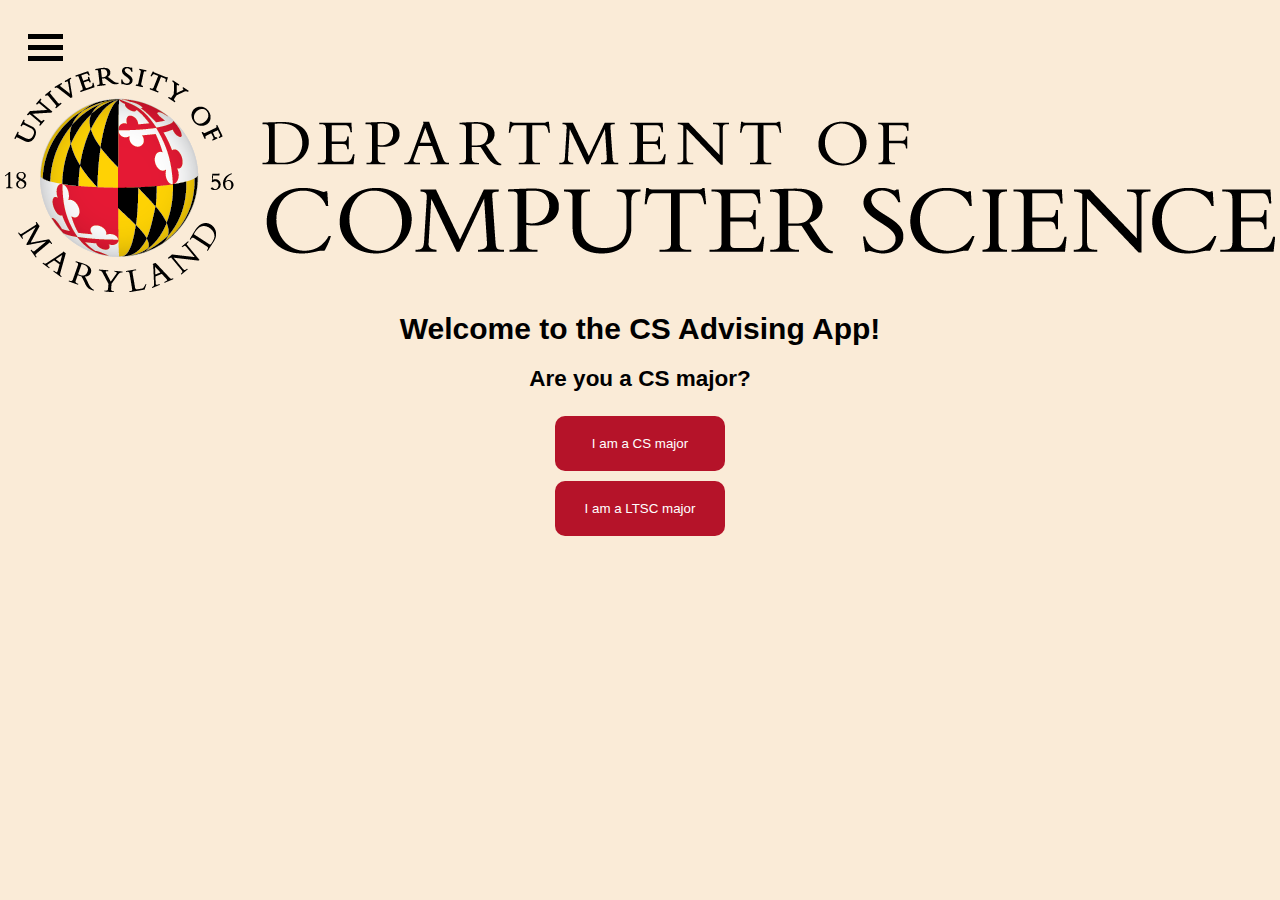
==== html/index.html @ 85c98d74 "logo change and small change to the sidebar" ====
<!doctype html>
<html lang="en">

<head>
    <meta charset="utf-8" />
    <title>CS Advising App</title>
    <meta name="viewport" content="width=device-width, initial-scale=1.0">
    <link rel="icon" type="image/x-icon" href="../logo.ico">
    <link rel="stylesheet" href="../css/index.css" type="text/css" />

    <script>
        isOpened = false;

        function openNav() {
            document.getElementById("sidebar").style.width = "250px";
            document.getElementById("mainContainer").style.marginLeft = "250px";
        }

        /* Set the width of the sidebar to 0 and the left margin of the page content to 0 */
        function closeNav() {
            document.getElementById("sidebar").style.width = "0";
            document.getElementById("mainContainer").style.marginLeft = "0";
        }

        function swap(x) {
            x.classList.toggle("change");
            if (isOpened) {
                document.getElementById("sidebar").style.width = "0";
                document.getElementById("mainContainer").style.marginLeft = "0";
                isOpened = false;
            } else {
                document.getElementById("sidebar").style.width = "250px";
                document.getElementById("mainContainer").style.marginLeft = "250px";
                isOpened = true;
            }
        }
    </script>
</head>

<body>
    <div id="sidebar" class="sidebar">
        <button onclick="location.href = 'index.html';"><span>Index Page</span></button>
        <button onclick="location.href = 'CSMajorHomepage.html';"><span>CMSC Home Page</span></button>
        <button onclick="location.href = 'index.html';"><span>Index Page</span></button>
        <button onclick="location.href = 'index.html';"><span>Index Page</span></button>
    </div>

    <div id="mainContainer">
        <div class="container" onclick="swap(this)">
            <div class="bar1"></div>
            <div class="bar2"></div>
            <div class="bar3"></div>
        </div>

        <p id="imgs">
            
            <img id="csdept" src="../deptcs.png" alt="DeptCS Image" />
        </p>
        <h1>Welcome to the CS Advising App!</h1>
        <h2>Are you a CS major?</h2>
        <div id="buttons">

            <button class="button" onclick="location.href = 'CSMajorHomepage.html';"><span>I am a CS
                    major</span></button>
            <button class="button" onclick="location.href = 'LTSCMajorHomepage.html';"><span>I am a LTSC
                    major</span></button>

        </div>



    </div>
</body>

</html>
---- css/index.css ----
html {
  font-family: sans-serif;
  font-size: 15px;
  background-color: antiquewhite;
}

#imgs {
  display: flex;
  align-items: center;
  justify-content: center;
  margin: auto;
}

#mainContainer {
  margin: auto;
  position: relative;
  transition: margin-left .5s; /* If you want a transition effect */
  padding: 20px;
}

.container {
  width: min-content;
}

#buttons {
  display: flex;
  flex-direction: column;
  justify-content: center;
  align-items: center;
}

.button {
  width: 170px;
  white-space: nowrap;
  border-radius: 10px;
  background-color: rgb(181, 19, 41);
  border: none;
  color: #ffffff;
  text-align: center;
  padding: 20px;
  transition: all 0.5s;
  cursor: pointer;
  margin: 5px;
}

.button span {
  cursor: pointer;
  display: inline-block;
  position: relative;
  transition: 0.5s;
}

.button span:after {
  content: "\00bb";
  position: absolute;
  opacity: 0;
  top: 0;
  right: -20px;
  transition: 0.5s;
}

.button:hover span {
  padding-right: 25px;
}

.button:hover span:after {
  opacity: 1;
  right: 0;
}

h1,
h2 {
  text-align: center;
}

 /* The sidebar menu */
 .sidebar {
  height: 100%; 
  width: 0; 
  position: fixed; 
  z-index: 1; 
  top: 0;
  left: 0;
  background-color: rgb(181, 19, 41); 
  overflow-x: hidden; 
  padding-top: 60px; 
  transition: 0.5s; 
}

/* The sidebar links */
.sidebar button {
  padding: 8px 8px 8px 32px;
  text-decoration: none;
  font-size: 25px;
  color: white;
  display: block;
  transition: 0.3s;
  background:none;
  border:none;
  margin:0;
  cursor: pointer;
}

/* When you mouse over the navigation links, change their color */
.sidebar button:hover {
  color: yellow;
}

/* Position and style the close button (top right corner) */
/* .sidebar  {
  position: absolute;
  top: 0;
  right: 25px;
  font-size: 36px;
} */

.bar1, .bar2, .bar3 {
  width: 35px;
  height: 5px;
  background-color: black;
  margin: 6px 0;
  transition: 0.4s;
}

.change .bar1 {
  -webkit-transform: rotate(-45deg) translate(-9px, 6px);
  transform: rotate(-45deg) translate(-9px, 6px);
}

.change .bar2 {opacity: 0;}

.change .bar3 {
  -webkit-transform: rotate(45deg) translate(-8px, -8px);
  transform: rotate(45deg) translate(-8px, -8px);
}
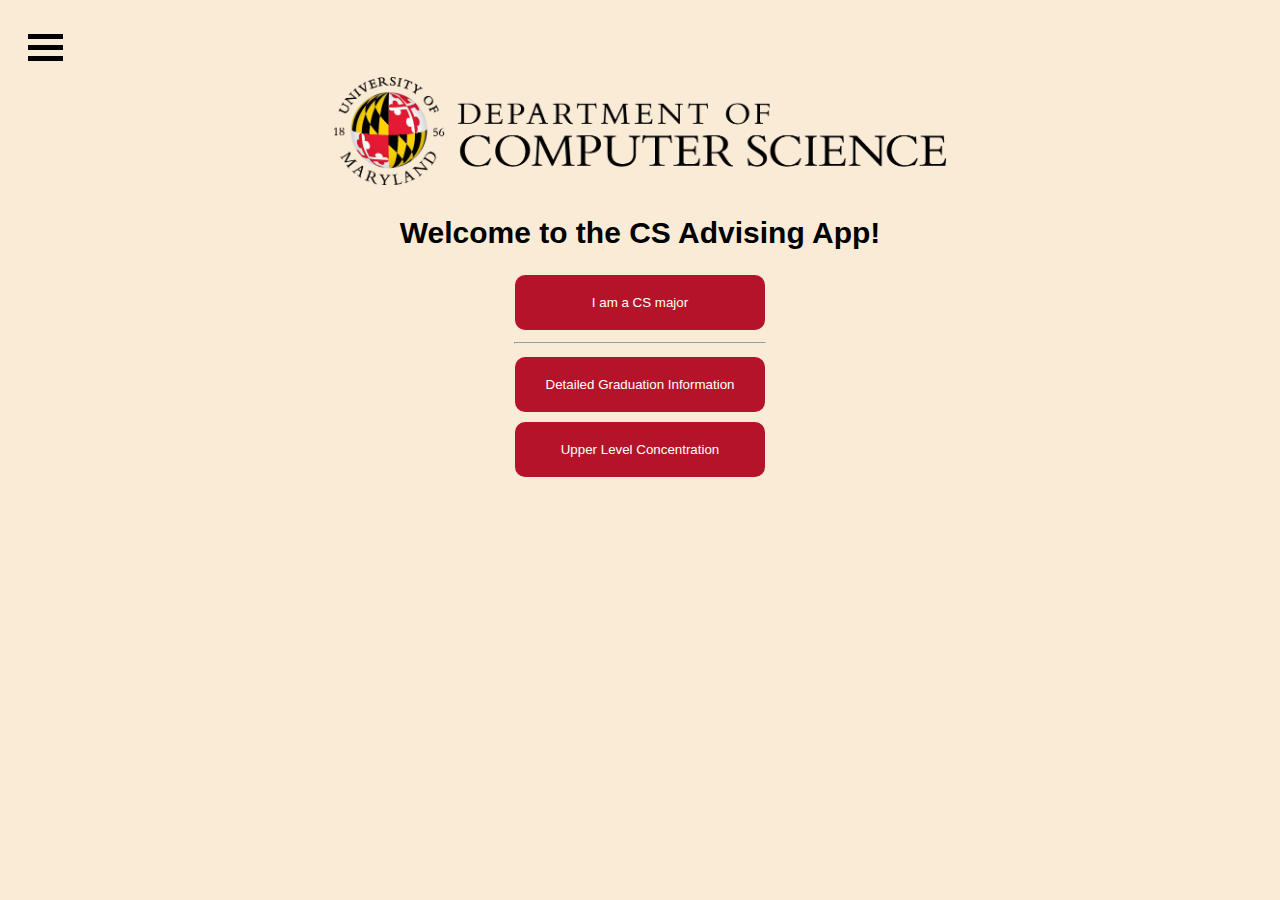
==== commit e60ed92e: "sidebar completed" ====
--- a/html/index.html
+++ b/html/index.html
@@ -2,74 +2,69 @@
 <html lang="en">
 
 <head>
-    <meta charset="utf-8" />
-    <title>CS Advising App</title>
-    <meta name="viewport" content="width=device-width, initial-scale=1.0">
-    <link rel="icon" type="image/x-icon" href="../logo.ico">
-    <link rel="stylesheet" href="../css/index.css" type="text/css" />
+  <meta charset="utf-8" />
+  <title>CS Advising App</title>
+  <meta name="viewport" content="width=device-width, initial-scale=1.0">
+  <link rel="icon" type="image/x-icon" href="../logo.ico">
+  <link rel="stylesheet" href="../css/index.css" type="text/css" />
 
-    <script>
+  <script>
+    isOpened = false;
+    function swap(x) {
+      x.classList.toggle("change");
+      if (isOpened) {
+        document.getElementById("sidebar").style.width = "0";
+        document.getElementById("mainContainer").style.marginLeft = "0";
         isOpened = false;
-
-        function openNav() {
-            document.getElementById("sidebar").style.width = "250px";
-            document.getElementById("mainContainer").style.marginLeft = "250px";
-        }
-
-        /* Set the width of the sidebar to 0 and the left margin of the page content to 0 */
-        function closeNav() {
-            document.getElementById("sidebar").style.width = "0";
-            document.getElementById("mainContainer").style.marginLeft = "0";
-        }
-
-        function swap(x) {
-            x.classList.toggle("change");
-            if (isOpened) {
-                document.getElementById("sidebar").style.width = "0";
-                document.getElementById("mainContainer").style.marginLeft = "0";
-                isOpened = false;
-            } else {
-                document.getElementById("sidebar").style.width = "250px";
-                document.getElementById("mainContainer").style.marginLeft = "250px";
-                isOpened = true;
-            }
-        }
-    </script>
+      } else {
+        document.getElementById("sidebar").style.width = "260px";
+        document.getElementById("mainContainer").style.marginLeft = "260px";
+        isOpened = true;
+      }
+    }
+  </script>
 </head>
 
 <body>
-    <div id="sidebar" class="sidebar">
-        <button onclick="location.href = 'index.html';"><span>Index Page</span></button>
-        <button onclick="location.href = 'CSMajorHomepage.html';"><span>CMSC Home Page</span></button>
-        <button onclick="location.href = 'index.html';"><span>Index Page</span></button>
-        <button onclick="location.href = 'index.html';"><span>Index Page</span></button>
+  <div id="sidebar" class="sidebar">
+    <h1>Directory</h1>
+    <button onclick="location.href = 'index.html';">Index Page</button>
+    <button onclick="location.href = 'CSMajorHomepage.html';">CMSC Home Page</button>
+    <button onclick="location.href = 'fourYearPlanner.html';">Create/Edit 4-year Plan</button>
+    <button onclick="location.href = 'graduationRequirements.html';">Check Graduation Requirements</button>
+    <button onclick="location.href = 'CSAdvisors.html';">Contact an Advisor</button>
+    <h1>Additional Information</h1>
+    <button onclick="location.href = 'graduationRequirementList.html';">Detailed Graduation Information</button>
+    <button onclick="location.href = 'ULC.html';">Upper Level Concentration</button>
+    <button onclick="location.href = 'index.html';">Index Page</button>
+  </div>
+
+  <div id="mainContainer">
+    <div class="container" onclick="swap(this)">
+      <div class="bar1"></div>
+      <div class="bar2"></div>
+      <div class="bar3"></div>
     </div>
 
-    <div id="mainContainer">
-        <div class="container" onclick="swap(this)">
-            <div class="bar1"></div>
-            <div class="bar2"></div>
-            <div class="bar3"></div>
-        </div>
+    <p id="imgs">
 
-        <p id="imgs">
-            
-            <img id="csdept" src="../deptcs.png" alt="DeptCS Image" />
-        </p>
-        <h1>Welcome to the CS Advising App!</h1>
-        <h2>Are you a CS major?</h2>
-        <div id="buttons">
+      <img id="csdept" src="../deptcs.png" alt="DeptCS Image" />
+    </p>
+    <h1>Welcome to the CS Advising App!</h1>
+    <div id="buttons">
 
-            <button class="button" onclick="location.href = 'CSMajorHomepage.html';"><span>I am a CS
-                    major</span></button>
-            <button class="button" onclick="location.href = 'LTSCMajorHomepage.html';"><span>I am a LTSC
-                    major</span></button>
+      <button class="button" onclick="location.href = 'CSMajorHomepage.html';"><span>I am a CS
+          major</span></button>
+      <hr>
+      <button class="button" onclick="location.href = 'graduationRequirementList.html';"><span>Detailed Graduation
+          Information</span></button>
+      <button class="button" onclick="location.href = 'ULC.html';"><span>Upper Level Concentration</span></button>
 
-        </div>
+    </div>
 
 
 
-    </div>
+  </div>
 </body>
 
 </html>--- a/css/index.css
+++ b/css/index.css
@@ -14,8 +14,16 @@
 #mainContainer {
   margin: auto;
   position: relative;
-  transition: margin-left .5s; /* If you want a transition effect */
+  transition: margin-left .5s;
   padding: 20px;
+}
+
+#csdept {
+  margin-left: auto;
+  margin-right: auto;
+  width: 50%;
+  height: 50%;
+  padding: 10px;
 }
 
 .container {
@@ -30,7 +38,7 @@
 }
 
 .button {
-  width: 170px;
+  width: 250px;
   white-space: nowrap;
   border-radius: 10px;
   background-color: rgb(181, 19, 41);
@@ -73,31 +81,35 @@
   text-align: center;
 }
 
- /* The sidebar menu */
- .sidebar {
-  height: 100%; 
-  width: 0; 
-  position: fixed; 
-  z-index: 1; 
+/* The sidebar menu */
+.sidebar {
+  height: 100%;
+  width: 0;
+  position: fixed;
+  z-index: 1;
   top: 0;
   left: 0;
-  background-color: rgb(181, 19, 41); 
-  overflow-x: hidden; 
-  padding-top: 60px; 
-  transition: 0.5s; 
+  background-color: rgb(181, 19, 41);
+  overflow-x: hidden;
+  padding-top: 60px;
+  transition: 0.5s;
+}
+
+.sidebar h1 {
+  margin-left: 20px;
+  text-align: left;
 }
 
 /* The sidebar links */
 .sidebar button {
   padding: 8px 8px 8px 32px;
   text-decoration: none;
-  font-size: 25px;
+  font-size: 15px;
   color: white;
-  display: block;
   transition: 0.3s;
-  background:none;
-  border:none;
-  margin:0;
+  background: none;
+  border: none;
+  margin: 0;
   cursor: pointer;
 }
 
@@ -106,15 +118,9 @@
   color: yellow;
 }
 
-/* Position and style the close button (top right corner) */
-/* .sidebar  {
-  position: absolute;
-  top: 0;
-  right: 25px;
-  font-size: 36px;
-} */
-
-.bar1, .bar2, .bar3 {
+.bar1,
+.bar2,
+.bar3 {
   width: 35px;
   height: 5px;
   background-color: black;
@@ -127,9 +133,15 @@
   transform: rotate(-45deg) translate(-9px, 6px);
 }
 
-.change .bar2 {opacity: 0;}
+.change .bar2 {
+  opacity: 0;
+}
 
 .change .bar3 {
   -webkit-transform: rotate(45deg) translate(-8px, -8px);
   transform: rotate(45deg) translate(-8px, -8px);
+}
+
+hr {
+  width: 250px;
 }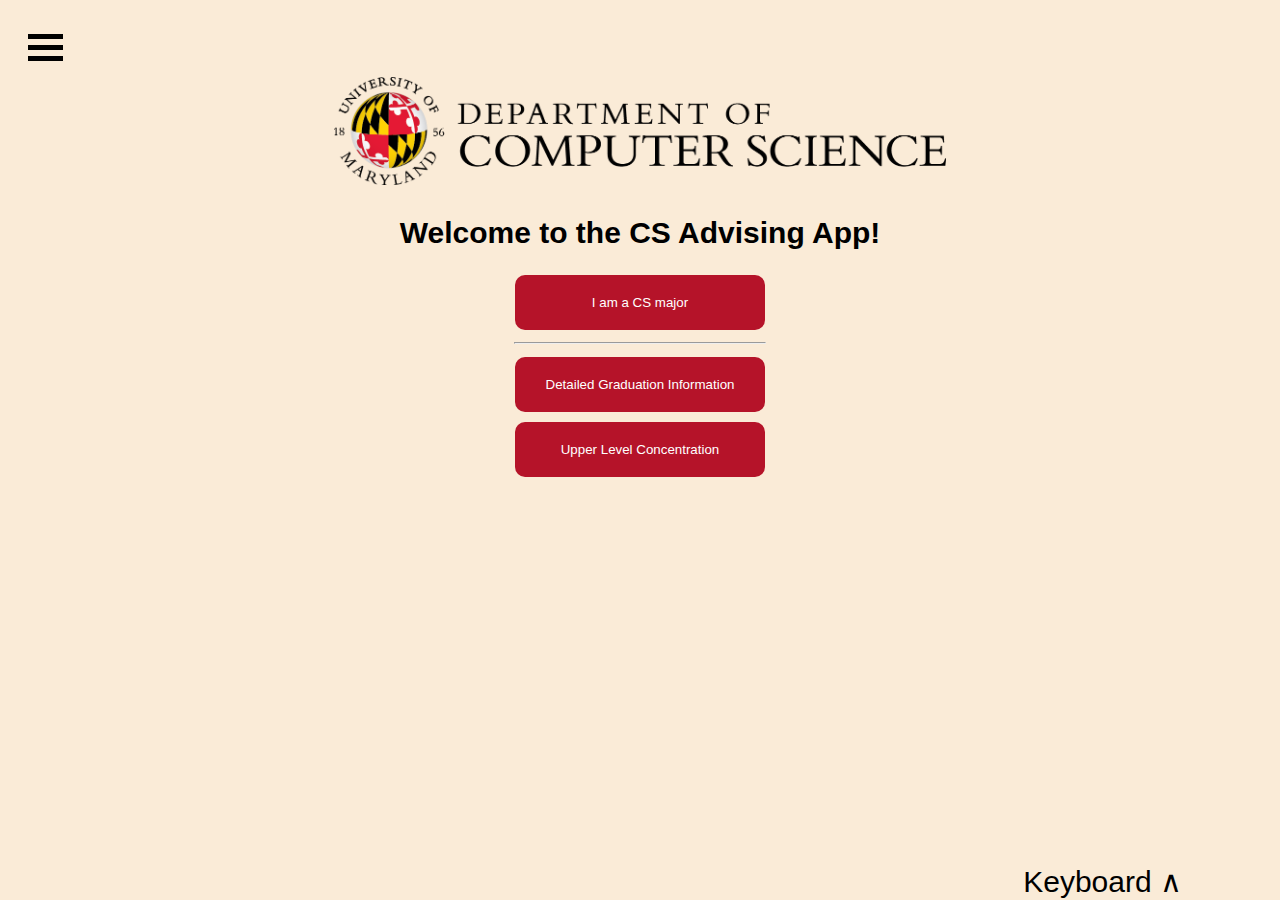
==== commit c8616247: "keyboard protytype" ====
--- a/html/index.html
+++ b/html/index.html
@@ -8,21 +8,7 @@
   <link rel="icon" type="image/x-icon" href="../logo.ico">
   <link rel="stylesheet" href="../css/index.css" type="text/css" />
 
-  <script>
-    isOpened = false;
-    function swap(x) {
-      x.classList.toggle("change");
-      if (isOpened) {
-        document.getElementById("sidebar").style.width = "0";
-        document.getElementById("mainContainer").style.marginLeft = "0";
-        isOpened = false;
-      } else {
-        document.getElementById("sidebar").style.width = "260px";
-        document.getElementById("mainContainer").style.marginLeft = "260px";
-        isOpened = true;
-      }
-    }
-  </script>
+  
 </head>
 
 <body>
@@ -63,8 +49,51 @@
     </div>
 
 
+    <div id="keyboard" class="keyboard">
+      <button id="keyboardButton" onclick="switchKeyboard(this)">
+        Keyboard &#8743
+      </button>
+      <img id="keyboardSvg" src="../keyboard.svg" alt="Keyboard" />
+    </div>
+  </div>
 
-  </div>
+  <script>
+    isOpened = false;
+    function swap(x) {
+      x.classList.toggle("change");
+      if (isOpened) {
+        document.getElementById("sidebar").style.width = "0";
+        document.getElementById("mainContainer").style.marginLeft = "0";
+        isOpened = false;
+      } else {
+        document.getElementById("sidebar").style.width = "260px";
+        document.getElementById("mainContainer").style.marginLeft = "260px";
+        if (showKeyboard) {
+          switchKeyboard(document.getElementById("keyboardButton"));
+        }
+        isOpened = true;
+      }
+    }
+
+    showKeyboard = false;
+    function switchKeyboard(x) {
+      x.classList.toggle("change");
+      if (showKeyboard) {
+        document.getElementById("keyboardSvg").style.height = "0";
+        document.getElementById("mainContainer").style.marginBottom = "0";
+        document.getElementById("keyboardButton").style.marginBottom = "0";
+        document.getElementById("keyboardButton").innerHTML = "Keyboard &#8743";
+        showKeyboard = false;
+      } else {
+        document.getElementById("keyboard").style.height = "324px";
+        document.getElementById("keyboardSvg").style.height = "304px";
+        document.getElementById("mainContainer").style.marginBottom = "324px";
+        document.getElementById("keyboardButton").style.marginBottom = "304px";
+        document.getElementById("keyboardButton").innerHTML = "Keyboard &#8744";
+        showKeyboard = true;
+      }
+    }
+  </script>
 </body>
 
 </html>--- a/css/index.css
+++ b/css/index.css
@@ -17,6 +17,7 @@
   transition: margin-left .5s;
   padding: 20px;
 }
+
 
 #csdept {
   margin-left: auto;
@@ -144,4 +145,37 @@
 
 hr {
   width: 250px;
+}
+
+/* The sidebar menu */
+.keyboard {
+  width: 100%;
+  position: fixed;
+  z-index: 1;
+  bottom: 0;
+  background-color: rgb(181, 19, 41);
+  /* overflow-y: hidden; */
+  transition: 0.5s;
+  text-align: center;
+  background-color: antiquewhite;
+  justify-content: space-between;
+  align-items: center;
+}
+
+#keyboardSvg {
+  height: 0;
+  transition: 0.5s;
+  margin-top: 20px;
+}
+
+
+
+#keyboardButton {
+  right: 120px;
+  border: none;
+  background-color: antiquewhite;
+  transition: 0.5s;
+  bottom: 0px;
+  position: absolute;
+  font-size: 30px;
 }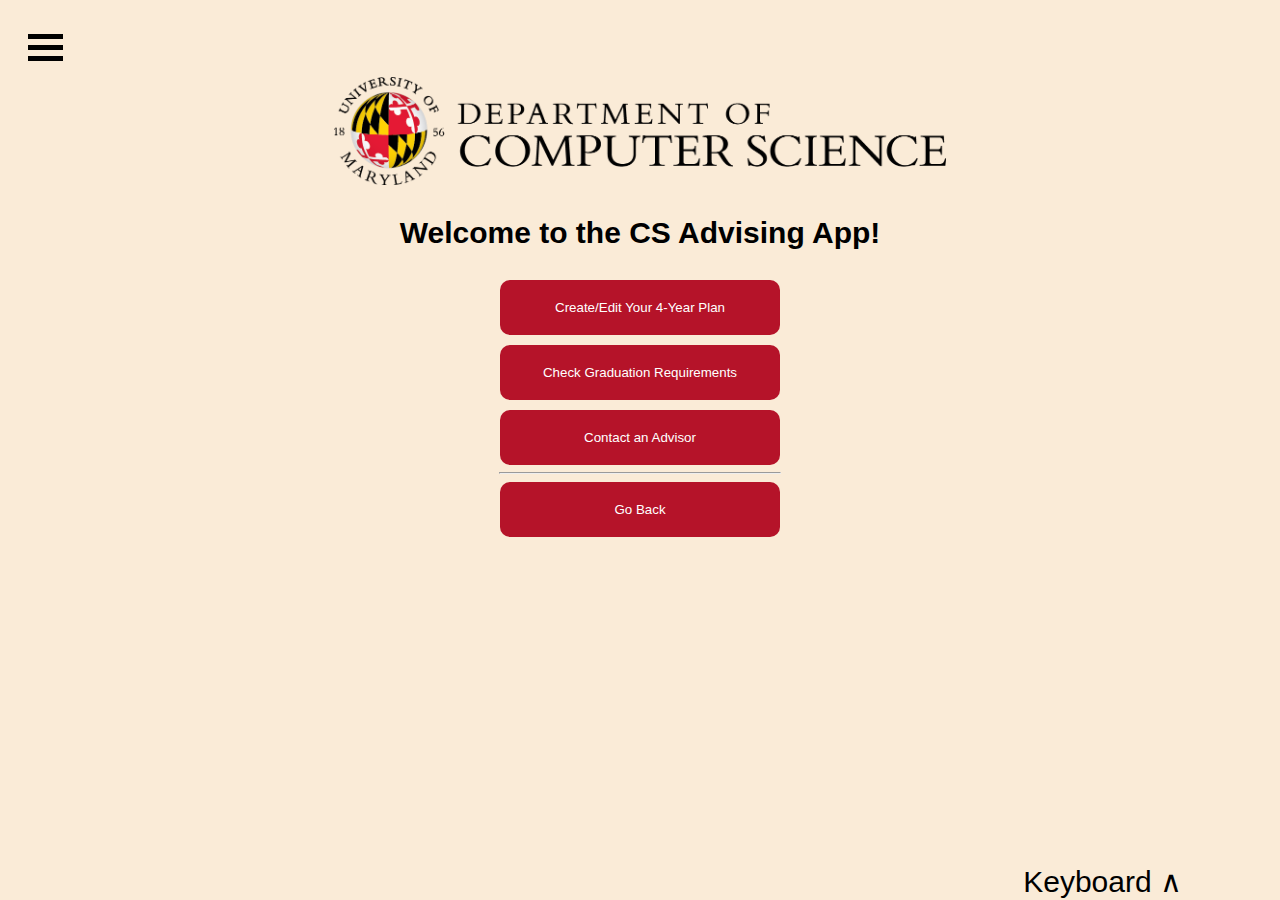
==== commit f021c50e: "final commit" ====
--- a/html/index.html
+++ b/html/index.html
@@ -1,99 +1,91 @@
-<!doctype html>
-<html lang="en">
-
-<head>
-  <meta charset="utf-8" />
-  <title>CS Advising App</title>
-  <meta name="viewport" content="width=device-width, initial-scale=1.0">
-  <link rel="icon" type="image/x-icon" href="../logo.ico">
-  <link rel="stylesheet" href="../css/index.css" type="text/css" />
-
-  
-</head>
-
-<body>
-  <div id="sidebar" class="sidebar">
-    <h1>Directory</h1>
-    <button onclick="location.href = 'index.html';">Index Page</button>
-    <button onclick="location.href = 'CSMajorHomepage.html';">CMSC Home Page</button>
-    <button onclick="location.href = 'fourYearPlanner.html';">Create/Edit 4-year Plan</button>
-    <button onclick="location.href = 'graduationRequirements.html';">Check Graduation Requirements</button>
-    <button onclick="location.href = 'CSAdvisors.html';">Contact an Advisor</button>
-    <h1>Additional Information</h1>
-    <button onclick="location.href = 'graduationRequirementList.html';">Detailed Graduation Information</button>
-    <button onclick="location.href = 'ULC.html';">Upper Level Concentration</button>
-    <button onclick="location.href = 'index.html';">Index Page</button>
-  </div>
-
-  <div id="mainContainer">
-    <div class="container" onclick="swap(this)">
-      <div class="bar1"></div>
-      <div class="bar2"></div>
-      <div class="bar3"></div>
-    </div>
-
-    <p id="imgs">
-
-      <img id="csdept" src="../deptcs.png" alt="DeptCS Image" />
-    </p>
-    <h1>Welcome to the CS Advising App!</h1>
-    <div id="buttons">
-
-      <button class="button" onclick="location.href = 'CSMajorHomepage.html';"><span>I am a CS
-          major</span></button>
-      <hr>
-      <button class="button" onclick="location.href = 'graduationRequirementList.html';"><span>Detailed Graduation
-          Information</span></button>
-      <button class="button" onclick="location.href = 'ULC.html';"><span>Upper Level Concentration</span></button>
-
-    </div>
-
-
-    <div id="keyboard" class="keyboard">
-      <button id="keyboardButton" onclick="switchKeyboard(this)">
-        Keyboard &#8743
-      </button>
-      <img id="keyboardSvg" src="../keyboard.svg" alt="Keyboard" />
-    </div>
-  </div>
-
-  <script>
-    isOpened = false;
-    function swap(x) {
-      x.classList.toggle("change");
-      if (isOpened) {
-        document.getElementById("sidebar").style.width = "0";
-        document.getElementById("mainContainer").style.marginLeft = "0";
-        isOpened = false;
-      } else {
-        document.getElementById("sidebar").style.width = "260px";
-        document.getElementById("mainContainer").style.marginLeft = "260px";
-        if (showKeyboard) {
-          switchKeyboard(document.getElementById("keyboardButton"));
-        }
-        isOpened = true;
-      }
-    }
-
-    showKeyboard = false;
-    function switchKeyboard(x) {
-      x.classList.toggle("change");
-      if (showKeyboard) {
-        document.getElementById("keyboardSvg").style.height = "0";
-        document.getElementById("mainContainer").style.marginBottom = "0";
-        document.getElementById("keyboardButton").style.marginBottom = "0";
-        document.getElementById("keyboardButton").innerHTML = "Keyboard &#8743";
-        showKeyboard = false;
-      } else {
-        document.getElementById("keyboard").style.height = "324px";
-        document.getElementById("keyboardSvg").style.height = "304px";
-        document.getElementById("mainContainer").style.marginBottom = "324px";
-        document.getElementById("keyboardButton").style.marginBottom = "304px";
-        document.getElementById("keyboardButton").innerHTML = "Keyboard &#8744";
-        showKeyboard = true;
-      }
-    }
-  </script>
-</body>
-
+<!doctype html>
+<html lang="en">
+
+<head>
+  <meta charset="utf-8" />
+  <title>CS Major Homepage</title>
+  <link rel="icon" type="image/x-icon" href="../logo.ico">
+  <link rel="stylesheet" href="../css/index.css" type="text/css" />
+  <script>
+    isOpened = false;
+    function swap(x) {
+      x.classList.toggle("change");
+      if (isOpened) {
+        document.getElementById("sidebar").style.width = "0";
+        document.getElementById("mainContainer").style.marginLeft = "0";
+        isOpened = false;
+      } else {
+        document.getElementById("sidebar").style.width = "300px";
+        document.getElementById("mainContainer").style.marginLeft = "300px";
+        isOpened = true;
+      }
+    }
+  </script>
+</head>
+
+<body>
+  <div id="sidebar" class="sidebar">
+    <h1>Menu</h1>
+    <button onclick="location.href = 'index.html';" class="menu">Home</button>
+    <button onclick="location.href = 'fourYearPlanner.html';" class="menu">Create/Edit Your 4-year Plan</button>
+    <button onclick="location.href = 'graduationRequirements.html';" class="menu">Check Graduation Requirements</button>
+    <button onclick="location.href = 'ULC.html';" class="submenu">&nbsp;&nbsp;&#x2022 Upper Level Concentration</button>
+
+    <button onclick="location.href = 'CSAdvisors.html';" class="menu">Contact a CS Advisor</button>
+    <button onclick="location.href = 'ContactAdvisor.html';" class="submenu">&nbsp;&nbsp;&#x2022 Contact an Advisor</button>
+
+  </div>
+  <div id="mainContainer">
+    <div class="container" onclick="swap(this)">
+      <div class="bar1"></div>
+      <div class="bar2"></div>
+      <div class="bar3"></div>
+    </div>
+    <p id="imgs">
+      <img id="csdept" src="../deptcs.png" alt="DeptCS Image" />
+    </p>
+    <h1>Welcome to the CS Advising App!</h1>
+    <div id="buttons">
+
+      <button class="button" onclick="location.href = 'fourYearPlanner.html';"><span>Create/Edit Your 4-Year
+          Plan</span></button>
+      <button class="button" onclick="location.href = 'graduationRequirements.html';"><span>Check Graduation
+          Requirements</span></button>
+      <button class="button" onclick="location.href = 'CSAdvisors.html';"><span>Contact an Advisor</span></button>
+      <hr>
+      <button class="back" onclick="history.back()"><span>Go Back</span></button>
+
+    </div>
+    <div id="keyboard" class="keyboard">
+      <button id="keyboardButton" onclick="switchKeyboard(this)">
+        Keyboard &#8743
+      </button>
+      <img id="keyboardSvg" src="../keyboard.svg" alt="Keyboard" />
+    </div>
+    
+  </div>
+  <script>
+
+    showKeyboard = false;
+    function switchKeyboard(x) {
+      x.classList.toggle("change");
+      if (showKeyboard) {
+        document.getElementById("keyboard").style.height = "0";
+        document.getElementById("keyboardSvg").style.height = "0";
+        document.getElementById("mainContainer").style.marginBottom = "0";
+        document.getElementById("keyboardButton").style.marginBottom = "0";
+        document.getElementById("keyboardButton").innerHTML = "Keyboard &#8743";
+        showKeyboard = false;
+      } else {
+        document.getElementById("keyboard").style.height = "324px";
+        document.getElementById("keyboardSvg").style.height = "304px";
+        document.getElementById("mainContainer").style.marginBottom = "324px";
+        document.getElementById("keyboardButton").style.marginBottom = "304px";
+        document.getElementById("keyboardButton").innerHTML = "Keyboard &#8744";
+        showKeyboard = true;
+      }
+    }
+  </script>
+</body>
+
 </html>--- a/css/index.css
+++ b/css/index.css
@@ -2,6 +2,13 @@
   font-family: sans-serif;
   font-size: 15px;
   background-color: antiquewhite;
+}
+
+#mainContainer {
+  margin: auto;
+  position: relative;
+  transition: margin-left .5s; /* If you want a transition effect */
+  padding: 20px;
 }
 
 #imgs {
@@ -11,13 +18,64 @@
   margin: auto;
 }
 
-#mainContainer {
-  margin: auto;
+#buttons {
+  display: flex;
+  flex-direction: column;
+  justify-content: center;
+  align-items: center;
+}
+
+.button {
+  width: 280px;
+  white-space: nowrap;
+  border-radius: 10px;
+  background-color: rgb(181, 19, 41);
+  border: none;
+  color: #ffffff;
+  text-align: center;
+  padding: 20px;
+  transition: all 0.5s;
+  cursor: pointer;
+  margin-top: 10px;
+}
+
+.button span {
+  cursor: pointer;
+  display: inline-block;
   position: relative;
-  transition: margin-left .5s;
+  transition: 0.5s;
+}
+
+.button span:after {
+  content: "\00bb";
+  position: absolute;
+  opacity: 0;
+  top: 0;
+  right: -20px;
+  transition: 0.5s;
+}
+
+.button:hover span {
+  padding-right: 25px;
+}
+
+.button:hover span:after {
+  opacity: 1;
+  right: 0;
+}
+
+.back {
+  width: 280px;
+  white-space: nowrap;
+  border-radius: 10px;
+  background-color: rgb(181, 19, 41);
+  border: none;
+  color: #ffffff;
+  text-align: center;
   padding: 20px;
-}
-
+  transition: all 0.5s;
+  cursor: pointer;
+}
 
 #csdept {
   margin-left: auto;
@@ -27,54 +85,29 @@
   padding: 10px;
 }
 
-.container {
-  width: min-content;
-}
-
-#buttons {
-  display: flex;
-  flex-direction: column;
-  justify-content: center;
-  align-items: center;
-}
-
-.button {
-  width: 250px;
-  white-space: nowrap;
-  border-radius: 10px;
-  background-color: rgb(181, 19, 41);
-  border: none;
-  color: #ffffff;
-  text-align: center;
-  padding: 20px;
-  transition: all 0.5s;
-  cursor: pointer;
-  margin: 5px;
-}
-
-.button span {
+.back span {
   cursor: pointer;
   display: inline-block;
   position: relative;
   transition: 0.5s;
 }
 
-.button span:after {
-  content: "\00bb";
+.back span:after {
+  content: "\00ab";
   position: absolute;
   opacity: 0;
   top: 0;
-  right: -20px;
-  transition: 0.5s;
-}
-
-.button:hover span {
-  padding-right: 25px;
-}
-
-.button:hover span:after {
+  left: -20px;
+  transition: 0.5s;
+}
+
+.back:hover span {
+  padding-left: 25px;
+}
+
+.back:hover span:after {
   opacity: 1;
-  right: 0;
+  left: 0;
 }
 
 h1,
@@ -82,23 +115,18 @@
   text-align: center;
 }
 
-/* The sidebar menu */
-.sidebar {
-  height: 100%;
-  width: 0;
-  position: fixed;
-  z-index: 1;
+ /* The sidebar menu */
+ .sidebar {
+  height: 100%; 
+  width: 0; 
+  position: fixed; 
+  z-index: 1; 
   top: 0;
   left: 0;
-  background-color: rgb(181, 19, 41);
-  overflow-x: hidden;
-  padding-top: 60px;
-  transition: 0.5s;
-}
-
-.sidebar h1 {
-  margin-left: 20px;
-  text-align: left;
+  background-color: rgb(181, 19, 41); 
+  overflow-x: hidden; 
+  padding-top: 60px; 
+  transition: 0.5s; 
 }
 
 /* The sidebar links */
@@ -119,9 +147,7 @@
   color: yellow;
 }
 
-.bar1,
-.bar2,
-.bar3 {
+.bar1, .bar2, .bar3 {
   width: 35px;
   height: 5px;
   background-color: black;
@@ -134,9 +160,7 @@
   transform: rotate(-45deg) translate(-9px, 6px);
 }
 
-.change .bar2 {
-  opacity: 0;
-}
+.change .bar2 {opacity: 0;}
 
 .change .bar3 {
   -webkit-transform: rotate(45deg) translate(-8px, -8px);
@@ -144,10 +168,14 @@
 }
 
 hr {
-  width: 250px;
-}
-
-/* The sidebar menu */
+  width: 280px;
+}
+
+.sidebar h1 {
+  margin-left: 20px;
+  text-align: left;
+}
+
 .keyboard {
   width: 100%;
   position: fixed;
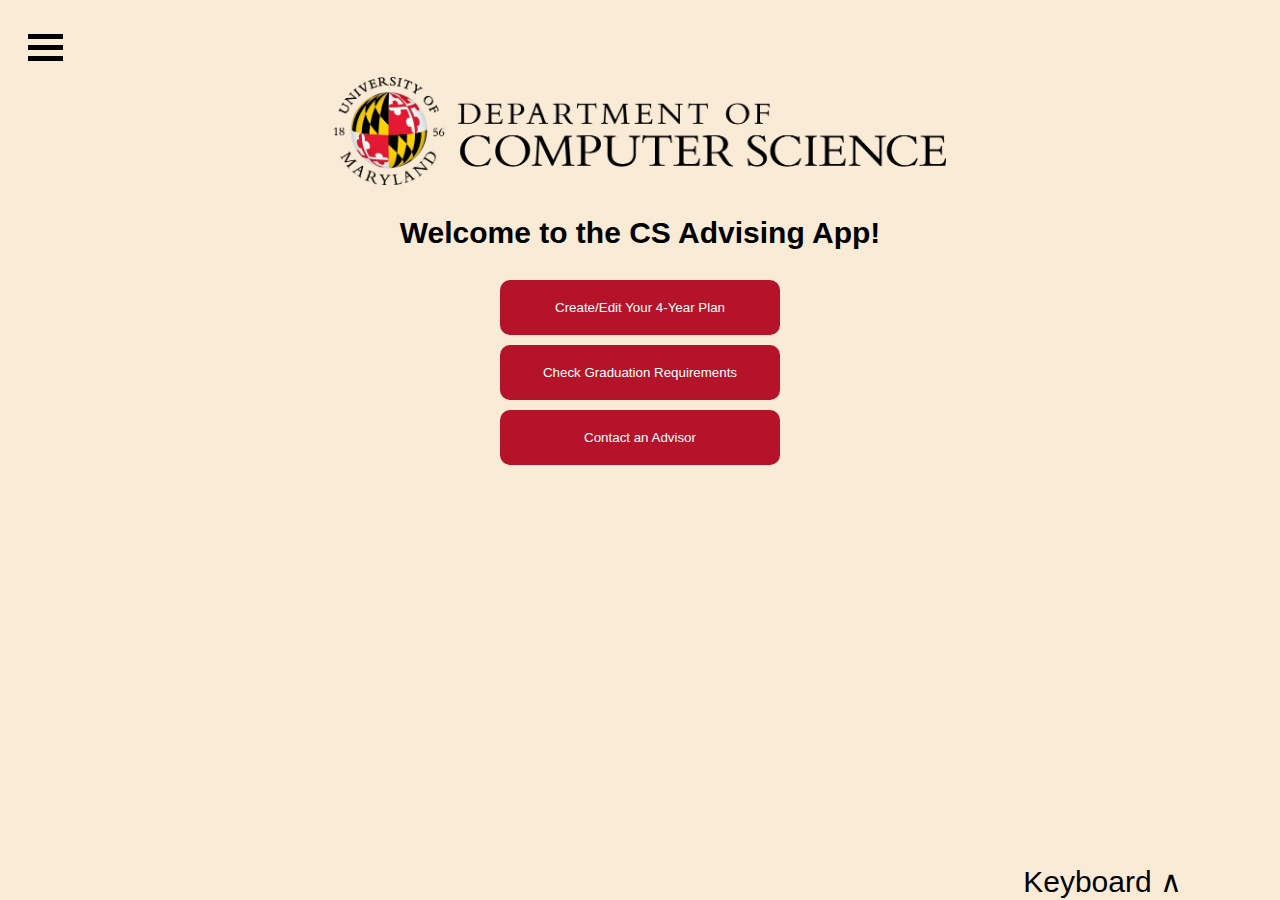
==== commit 00a10277: "go back buttons" ====
--- a/html/index.html
+++ b/html/index.html
@@ -52,8 +52,8 @@
       <button class="button" onclick="location.href = 'graduationRequirements.html';"><span>Check Graduation
           Requirements</span></button>
       <button class="button" onclick="location.href = 'CSAdvisors.html';"><span>Contact an Advisor</span></button>
-      <hr>
-      <button class="back" onclick="history.back()"><span>Go Back</span></button>
+      <!-- <hr>
+      <button class="back" onclick="history.back()"><span>Go Back</span></button> -->
 
     </div>
     <div id="keyboard" class="keyboard">
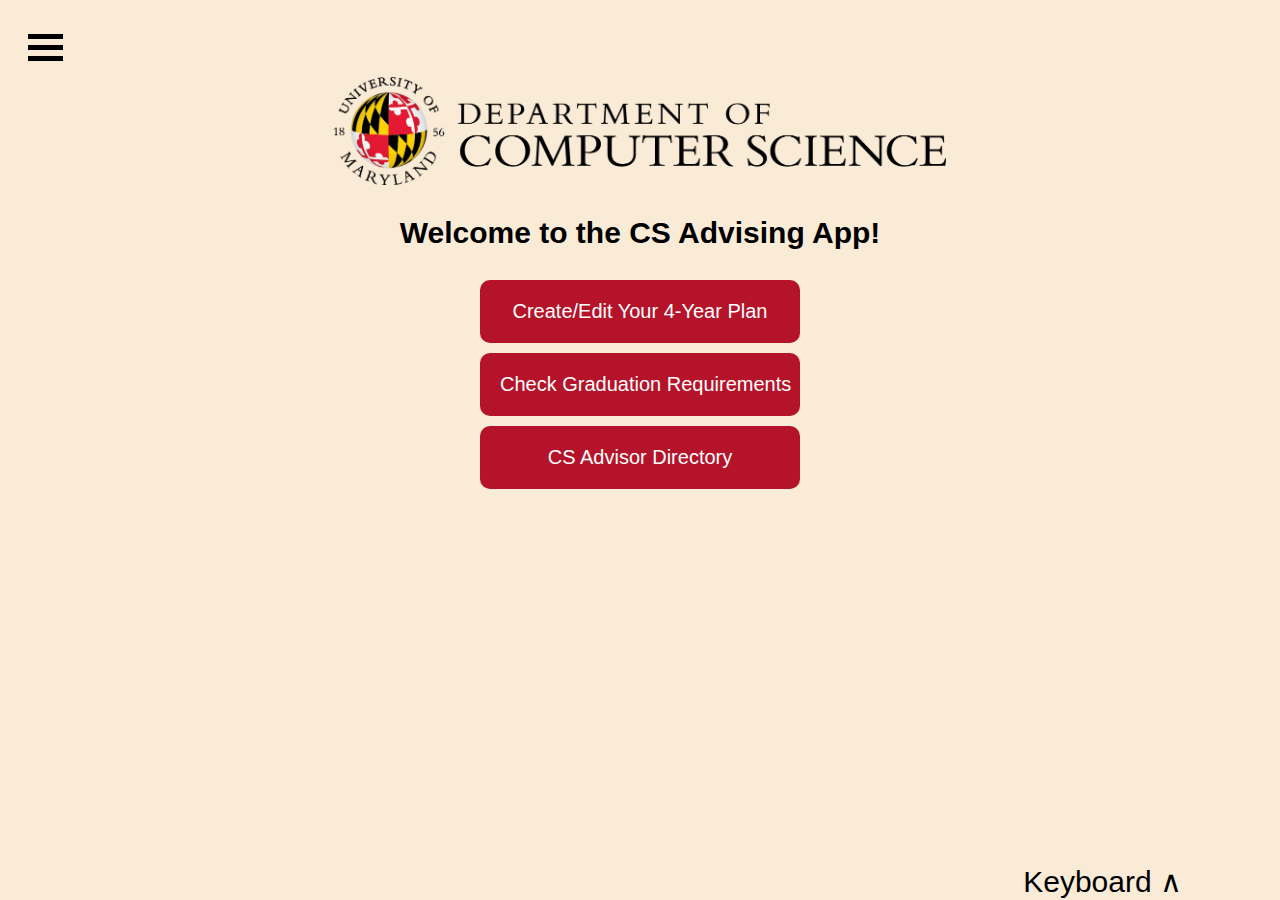
==== commit 378f8831: "fixed menu bar and changed reference to 4-year planner" ====
--- a/html/index.html
+++ b/html/index.html
@@ -27,12 +27,13 @@
   <div id="sidebar" class="sidebar">
     <h1>Menu</h1>
     <button onclick="location.href = 'index.html';" class="menu">Home</button>
-    <button onclick="location.href = 'fourYearPlanner.html';" class="menu">Create/Edit Your 4-year Plan</button>
+    <button onclick="location.href = 'fourYearPlanner - revised.html';" class="menu">Create/Edit Your 4-year Plan</button>
     <button onclick="location.href = 'graduationRequirements.html';" class="menu">Check Graduation Requirements</button>
     <button onclick="location.href = 'ULC.html';" class="submenu">&nbsp;&nbsp;&#x2022 Upper Level Concentration</button>
 
-    <button onclick="location.href = 'CSAdvisors.html';" class="menu">Contact a CS Advisor</button>
+    <button onclick="location.href = 'CSAdvisors.html';" class="menu">CS Advisor Directory</button>
     <button onclick="location.href = 'ContactAdvisor.html';" class="submenu">&nbsp;&nbsp;&#x2022 Contact an Advisor</button>
+    <button onclick="location.href = 'ScheduleAppt.html';" class="submenu">&nbsp;&nbsp;&#x2022 Schedule an Appointment</button>
 
   </div>
   <div id="mainContainer">
@@ -47,11 +48,11 @@
     <h1>Welcome to the CS Advising App!</h1>
     <div id="buttons">
 
-      <button class="button" onclick="location.href = 'fourYearPlanner.html';"><span>Create/Edit Your 4-Year
+      <button class="button" onclick="location.href = 'fourYearPlanner - revised.html';"><span>Create/Edit Your 4-Year
           Plan</span></button>
       <button class="button" onclick="location.href = 'graduationRequirements.html';"><span>Check Graduation
           Requirements</span></button>
-      <button class="button" onclick="location.href = 'CSAdvisors.html';"><span>Contact an Advisor</span></button>
+      <button class="button" onclick="location.href = 'CSAdvisors.html';"><span>CS Advisor Directory</span></button>
       <!-- <hr>
       <button class="back" onclick="history.back()"><span>Go Back</span></button> -->
 
--- a/css/index.css
+++ b/css/index.css
@@ -26,7 +26,7 @@
 }
 
 .button {
-  width: 280px;
+  width: 320px;
   white-space: nowrap;
   border-radius: 10px;
   background-color: rgb(181, 19, 41);
@@ -206,4 +206,8 @@
   bottom: 0px;
   position: absolute;
   font-size: 30px;
+}
+
+span {
+  font-size: 20px;
 }